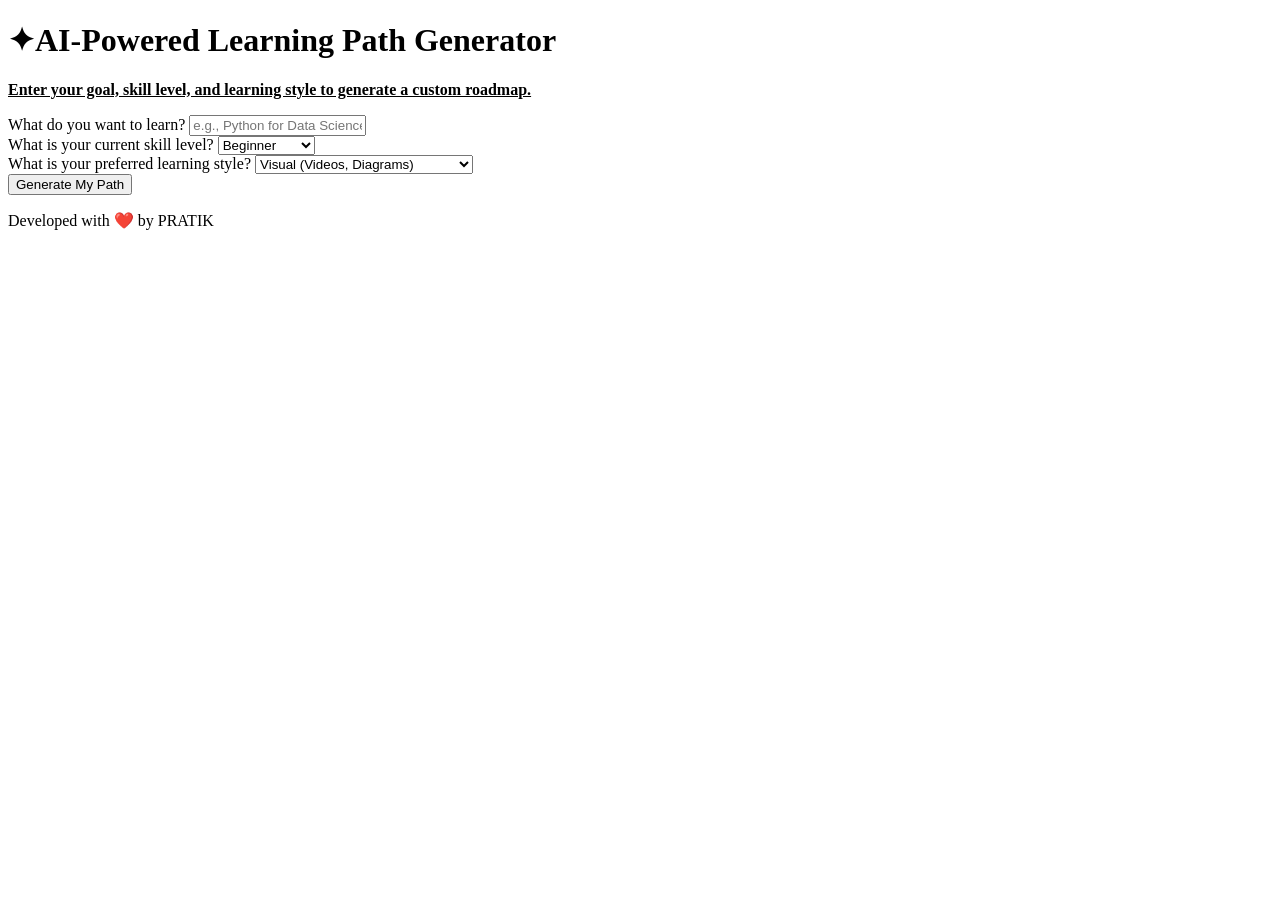
==== index.html @ 84ed736f "Add files via upload" ====
<!DOCTYPE html>
<html lang="en">
<head>
    <meta charset="UTF-8">
    <meta name="viewport" content="width=device-width, initial-scale=1.0">
    <title>Personalized Learning Path Generator</title>
    <link rel="stylesheet" href="C:\Users\Inspiron\Downloads\code\style.css">
</head>
<body>

    <div class="container">
        <h1>✦AI-Powered Learning Path Generator</h1>
        <p class="subtitle"><b><u>Enter your goal, skill level, and learning style to generate a custom roadmap.</u></b></p>

        <form id="learning-form">
            <div class="form-group">
                <label for="goal">What do you want to learn?</label>
                <input type="text" id="goal" placeholder="e.g., Python for Data Science, Web Development, etc..." required>
            </div>

            <div class="form-group">
                <label for="level">What is your current skill level?</label>
                <select id="level">
                    <option value="beginner">Beginner</option>
                    <option value="intermediate">Intermediate</option>
                    <option value="advanced">Advanced</option>
                </select>
            </div>

            <div class="form-group">
                <label for="style">What is your preferred learning style?</label>
                <select id="style">
                    <option value="visual">Visual (Videos, Diagrams)</option>
                    <option value="reading">Reading/Writing (Articles, Books)</option>
                    <option value="kinesthetic">Kinesthetic (Projects, Hands-on)</option>
                </select>
            </div>

            <button type="submit" id="generate-btn">Generate My Path</button>
        </form>

        <div id="loading-spinner" class="hidden"></div>

        <div id="learning-path-container">
            </div>
    </div>
    <footer>
        <p>Developed with ❤️ by PRATIK</p>
    </footer>
    <script src="C:\Users\Inspiron\Downloads\code\script.js"></script>
</body>
</html>
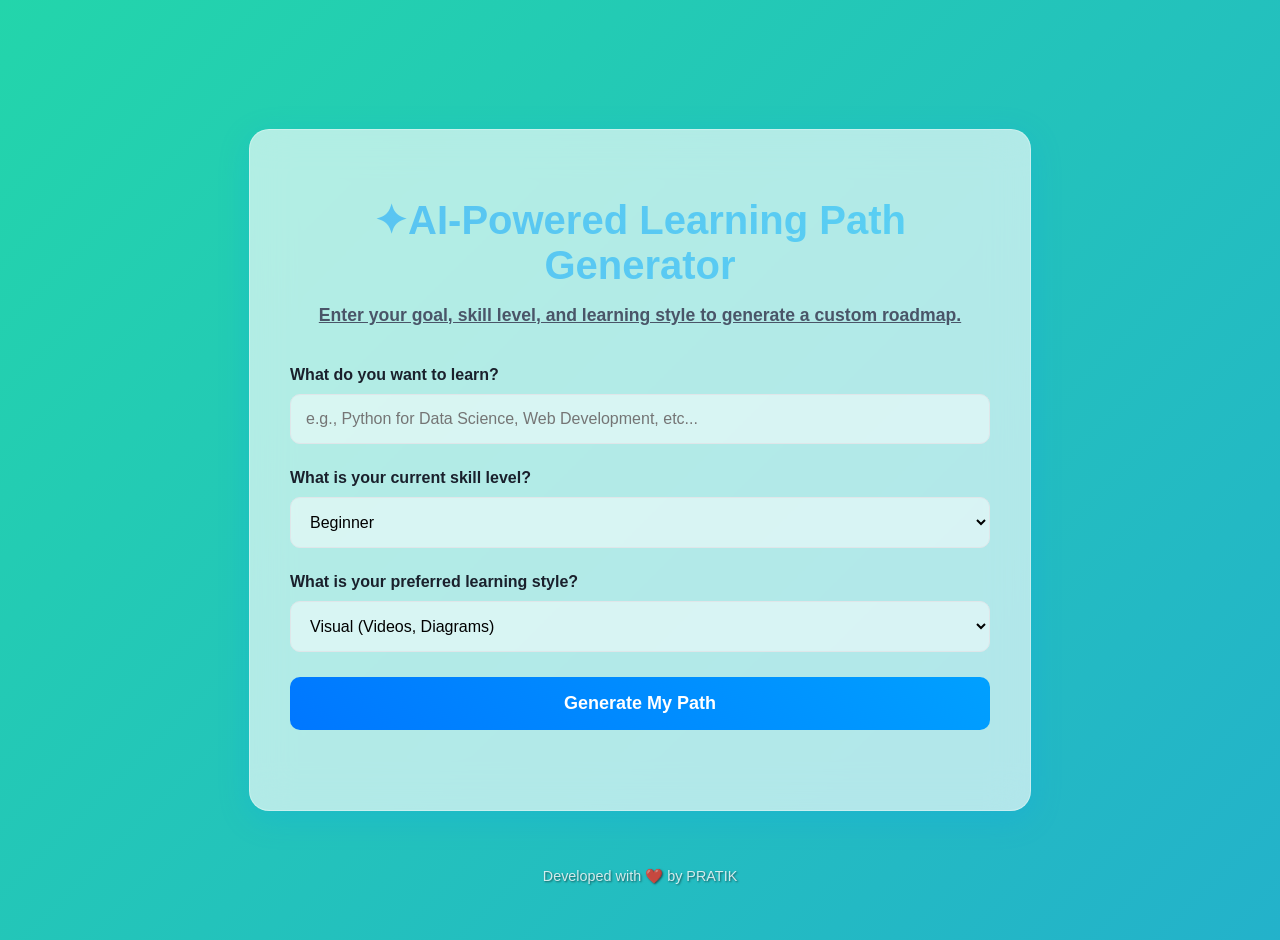
==== commit 3b237538: "Update index.html" ====
--- a/index.html
+++ b/index.html
@@ -4,7 +4,7 @@
     <meta charset="UTF-8">
     <meta name="viewport" content="width=device-width, initial-scale=1.0">
     <title>Personalized Learning Path Generator</title>
-    <link rel="stylesheet" href="C:\Users\Inspiron\Downloads\code\style.css">
+    <link rel="stylesheet" href="style.css">
 </head>
 <body>
 
@@ -49,4 +49,5 @@
     </footer>
     <script src="C:\Users\Inspiron\Downloads\code\script.js"></script>
 </body>
-</html>+
+</html>
--- a/style.css
+++ b/style.css
@@ -0,0 +1,200 @@
+/* --- 1. Imports and Variables --- */
+@import url('https://fonts.googleapis.com/css2?family=Inter:wght@400;600;700;800&display=swap');
+
+:root {
+    --primary-glow: hsl(204 100% 50% / 0.5);
+    --secondary-glow: hsl(197 100% 50% / 0.5);
+    --card-bg: hsl(0 0% 100% / 0.65);
+    --text-color: #1a202c;
+    --subtle-text: #4a5568;
+    --border-color: hsl(0 0% 100% / 0.3);
+    --shadow-color: hsl(204 100% 50% / 0.2);
+}
+
+/* --- 2. General Styles & Animated Background --- */
+body {
+    font-family: 'Inter', sans-serif;
+    background-color: #f0f4f8;
+    color: var(--text-color);
+    display: flex;
+    justify-content: center;
+    align-items: center;
+    min-height: 100vh;
+    margin: 0;
+    padding: 20px;
+    background: linear-gradient(-45deg, #ee7752, #e73c7e, #23a6d5, #23d5ab);
+    background-size: 400% 400%;
+    animation: gradientBG 15s ease infinite;
+}
+
+@keyframes gradientBG {
+    0% { background-position: 0% 50%; }
+    50% { background-position: 100% 50%; }
+    100% { background-position: 0% 50%; }
+}
+
+/* --- 3. Main Container (Glassmorphism) --- */
+.container {
+    background: var(--card-bg);
+    backdrop-filter: blur(20px);
+    -webkit-backdrop-filter: blur(20px); /* For Safari */
+    padding: 40px;
+    border-radius: 20px;
+    border: 1px solid var(--border-color);
+    box-shadow: 0 8px 32px 0 var(--shadow-color);
+    width: 100%;
+    max-width: 700px;
+    text-align: center;
+}
+
+/* --- 4. Typography --- */
+h1 {
+    font-size: 2.5rem;
+    font-weight: 800;
+    background: linear-gradient(90deg, var(--primary-glow), var(--secondary-glow));
+    -webkit-background-clip: text;
+    -webkit-text-fill-color: transparent;
+    background-clip: text;
+    color: transparent;
+    margin-bottom: 10px;
+}
+
+.subtitle {
+    color: var(--subtle-text);
+    font-size: 1.1rem;
+    margin-bottom: 40px;
+}
+
+/* --- 5. Form Elements --- */
+.form-group {
+    margin-bottom: 25px;
+    text-align: left;
+}
+
+label {
+    display: block;
+    font-weight: 600;
+    margin-bottom: 10px;
+    color: var(--text-color);
+}
+
+input[type="text"], select {
+    width: 100%;
+    padding: 15px;
+    border: 1px solid #dfe6e9;
+    border-radius: 10px;
+    font-size: 16px;
+    box-sizing: border-box;
+    transition: all 0.3s ease;
+    background-color: hsl(0 0% 100% / 0.5);
+}
+
+input[type="text"]:focus, select:focus {
+    outline: none;
+    border-color: var(--secondary-glow);
+    box-shadow: 0 0 0 4px var(--shadow-color);
+}
+
+button {
+    background: linear-gradient(45deg, #0077ff, #00c6ff);
+    color: white;
+    border: none;
+    padding: 16px 30px;
+    border-radius: 10px;
+    font-size: 18px;
+    font-weight: 600;
+    cursor: pointer;
+    width: 100%;
+    transition: all 0.3s ease;
+    background-size: 200% auto;
+}
+
+button:hover {
+    background-position: right center; /* change the direction of the change here */
+    box-shadow: 0 6px 20px rgba(0, 119, 255, 0.3);
+    transform: translateY(-3px);
+}
+
+button:active {
+    transform: translateY(-1px);
+}
+
+/* --- 6. Generated Learning Path --- */
+#learning-path-container {
+    margin-top: 40px;
+    text-align: left;
+}
+
+.path-module {
+    background-color: hsl(0 0% 100% / 0.7);
+    border-left: 5px solid;
+    border-image: linear-gradient(to bottom, var(--primary-glow), var(--secondary-glow)) 1;
+    padding: 25px;
+    border-radius: 10px;
+    margin-bottom: 20px;
+    opacity: 0;
+    transform: translateY(20px);
+    animation: fadeIn 0.5s cubic-bezier(0.25, 0.46, 0.45, 0.94) forwards;
+    transition: all 0.3s ease;
+}
+
+.path-module:hover {
+    transform: translateY(-5px) scale(1.01);
+    box-shadow: 0 8px 25px rgba(0, 0, 0, 0.08);
+}
+
+.path-module h3 {
+    margin-top: 0;
+    color: #005bb5; /* A deeper blue for contrast */
+    padding-bottom: 10px;
+}
+
+.path-module p {
+    color: var(--subtle-text);
+}
+
+.path-module ul {
+    list-style-type: '✅';
+    padding-left: 25px;
+}
+
+.path-module li {
+    margin-bottom: 8px;
+    padding-left: 10px;
+}
+
+@keyframes fadeIn {
+    to {
+        opacity: 1;
+        transform: translateY(0);
+    }
+}
+
+/* --- 7. Responsive Design --- */
+@media (max-width: 600px) {
+    body {
+        padding: 10px;
+    }
+    .container {
+        padding: 25px;
+    }
+    h1 {
+        font-size: 2rem;
+    }
+	
+}
+/* --- 8. Footer --- */
+footer {
+    position: fixed;
+    bottom: 0;
+    width: 100%;
+    padding: 15px;
+    text-align: center;
+}
+
+footer p {
+    margin: 0;
+    font-size: 0.9rem;
+    color: rgba(255, 255, 255, 0.8);
+    text-shadow: 1px 1px 2px rgba(0, 0, 0, 0.5);
+}
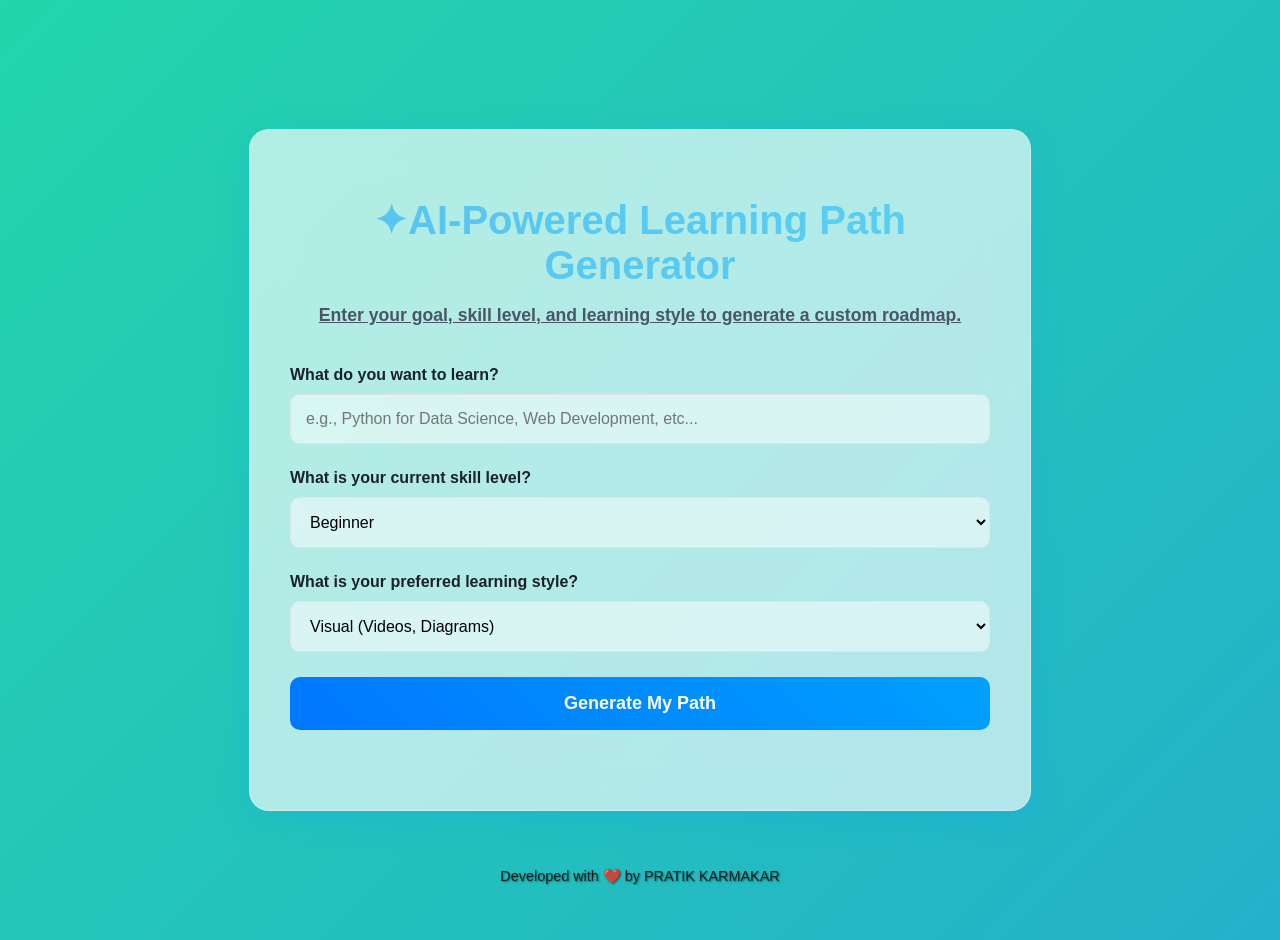
==== commit 87cced7f: "Update index.html" ====
--- a/index.html
+++ b/index.html
@@ -45,9 +45,11 @@
             </div>
     </div>
     <footer>
-        <p>Developed with ❤️ by PRATIK</p>
+        <p>Developed with ❤️ by PRATIK KARMAKAR</p>
     </footer>
-    <script src="C:\Users\Inspiron\Downloads\code\script.js"></script>
+    <script src="script.js"></script>
 </body>
 
 </html>
+
+
--- a/style.css
+++ b/style.css
@@ -195,6 +195,9 @@
 footer p {
     margin: 0;
     font-size: 0.9rem;
-    color: rgba(255, 255, 255, 0.8);
+    color: rgba(0, 0, 0, 0.8);
     text-shadow: 1px 1px 2px rgba(0, 0, 0, 0.5);
-}+
+}
+
+
